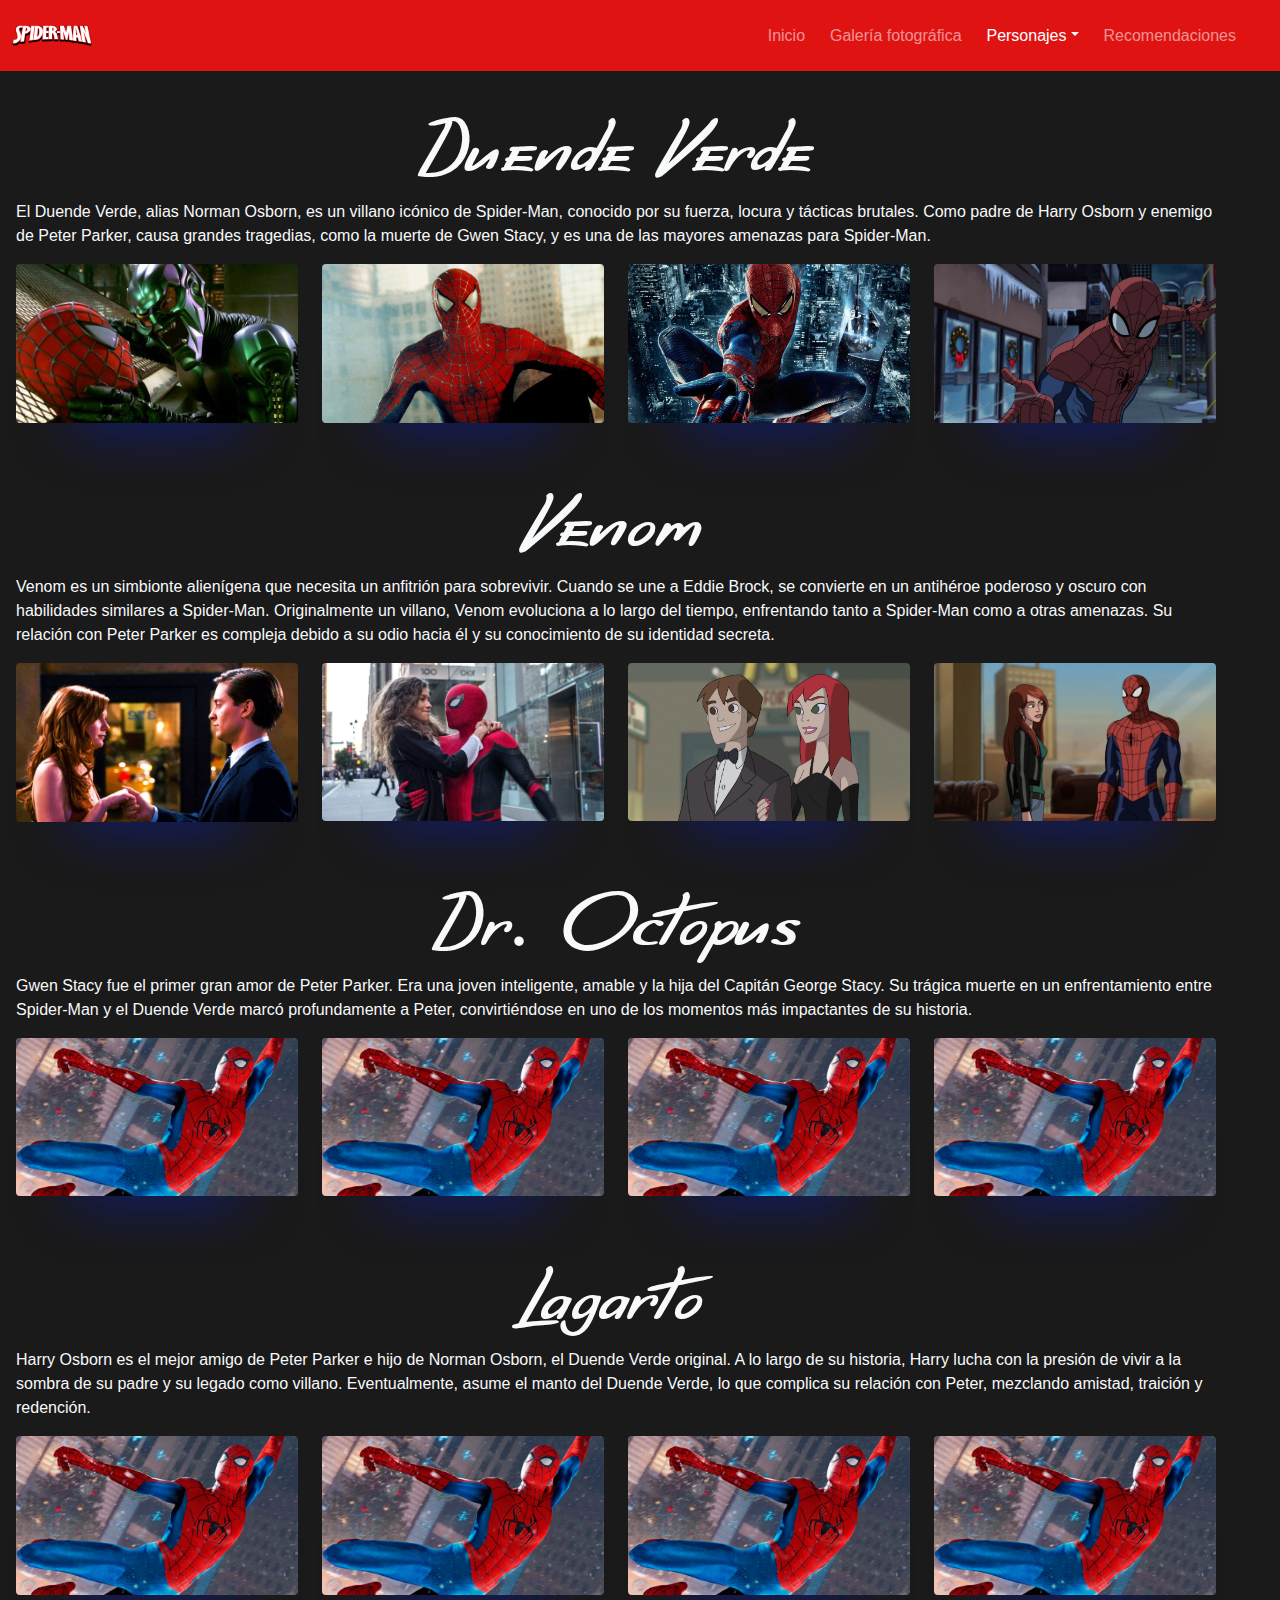
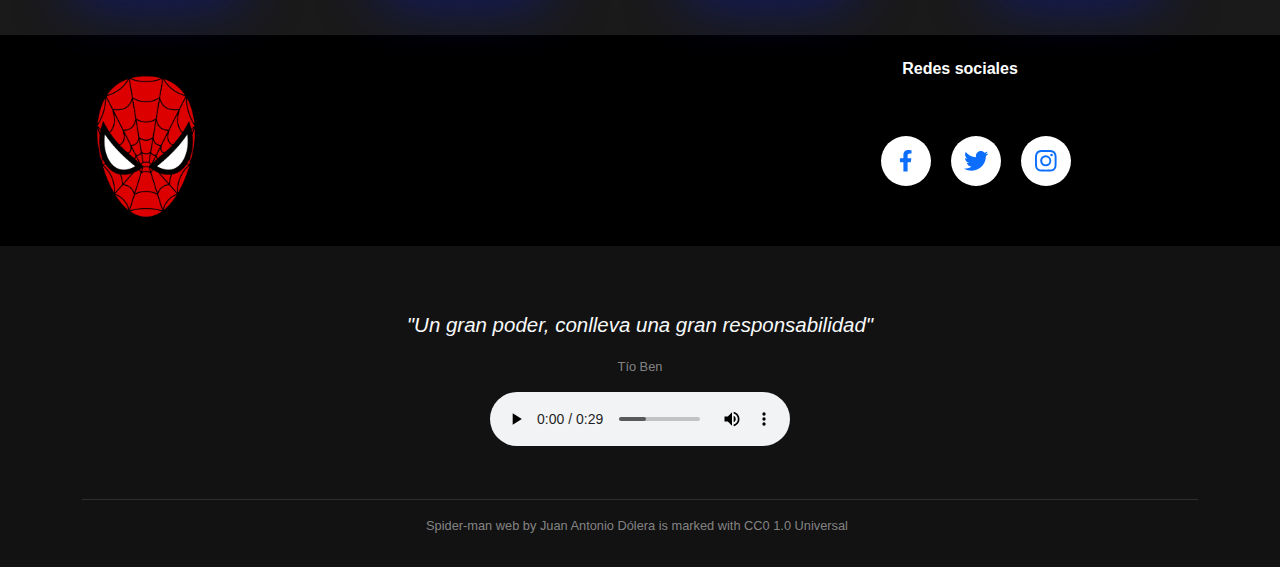
==== multimedia/enemigos.html @ 34dd820d "sawodif" ====
<!DOCTYPE html>
<html lang="en">
<head>
    <meta charset="UTF-8">
    <meta name="viewport" content="width=device-width, initial-scale=1.0">
    <title>Espaiderman - Enemigos de Peter Parker</title>
    <link rel="stylesheet" href="https://cdn.jsdelivr.net/npm/bootstrap@5.3.3/dist/css/bootstrap.min.css">
    <link rel="stylesheet" href="./estail.css">
    <!-- <link rel="stylesheet" href="./estilo_gal.css"> -->
    <link rel="icon" type="image/x-icon" href="./assets/images/logo/flavicon.png">
    <link rel='stylesheet' href='https://cdn-uicons.flaticon.com/2.6.0/uicons-regular-rounded/css/uicons-regular-rounded.css'>
    <link rel='stylesheet' href='https://cdn-uicons.flaticon.com/2.6.0/uicons-regular-straight/css/uicons-regular-straight.css'>
</head>
<body>
    <nav class="navbar fixed-top navbar-expand-md barra navbar-dark">
        <div class="container-fluid">
            <!-- Logotipo -->
            <a class="navbar-brand" href="#">
                <img src="./assets/images/logo/navbar.png" alt="Logo" width="80">
            </a>
    
            <!-- Botón Toggler -->
            <button class="navbar-toggler" type="button" data-bs-toggle="collapse" data-bs-target="#navbar_plegable">
                <label class="hamburger">
                    <input type="checkbox"/>
                    <svg viewBox="0 0 32 32">
                        <path
                            class="line line-top-bottom"
                            d="M27 10 13 10C10.8 10 9 8.2 9 6 9 3.5 10.8 2 13 2 15.2 2 17 3.8 17 6L17 26C17 28.2 18.8 30 21 30 23.2 30 25 28.2 25 26 25 23.8 23.2 22 21 22L7 22"
                        ></path>
                        <path class="line" d="M7 16 27 16"></path>
                    </svg>
                </label>
            </button>
            
            <!-- Enlaces -->
            <div class="collapse navbar-collapse justify-content-end me-4" id="navbar_plegable">
                <ul class="navbar-nav">
                    <li class="nav-item">
                        <a class="nav-link" href="./index.html"><i class="fi fi-rr-house-chimney"></i>&nbsp;&nbsp;Inicio</a>
                    </li>
                    <li class="nav-item">
                        <a class="nav-link" href="./galeria.html"><i class="fi fi-rr-panorama"></i>&nbsp;&nbsp;Galería fotográfica</a>
                    </li>
                    <!-- Dropdown -->
                    <li class="nav-item dropdown">
                        <a class="nav-link dropdown-toggle active" data-bs-toggle="dropdown" href="#" id="navbardrop"><i class="fi fi-rr-users-class"></i>&nbsp;&nbsp;Personajes</a>
                        <div class="dropdown-menu">
                            <a class="dropdown-item" href="./amigos.html"><img width="25" src="https://img.icons8.com/ios/50/spiderman-new.png" alt="spiderman-new"/> Amigos de Peter Parker</a>
                            <a class="dropdown-item" href="./enemigos.html"><img width="25" src="./assets/icons/ggoblin.png" alt="green-goblin"> Villanos</a>
                        </div>
                    </li>
                    <li class="nav-item">
                        <a class="nav-link" href="#"><i class="fi fi-rs-introduction"></i>&nbsp;&nbsp;Recomendaciones</a>
                    </li>
                </ul>
            </div>       
        </div>
    </nav>
    <main>
        <div class="container-fluid d-flex row mt-5 pt-3 text-light text-center">
            <div class="row p-3 mt-3">
                <h1 class="titulo">Duende Verde</h1>
                <p class="text-start">El Duende Verde, alias Norman Osborn, es un villano icónico de Spider-Man, conocido por su fuerza, locura y 
                tácticas brutales. Como padre de Harry Osborn y enemigo de Peter Parker, causa grandes tragedias, como la muerte de Gwen Stacy, y es 
                una de las mayores amenazas para Spider-Man.</p>
                <article class="col-6 col-md-3">
                    <img src="./assets/images/enemigos/duende1.jpg" alt="Duende Verde">
                    <img src="./assets/images/enemigos/dv1.png" alt="Duende Verde" style="width: 60%;">
                </article>
                <article class="col-6 col-md-3">
                    <img src="./assets/images/amigos/spider2.webp" alt="Duende Verde">
                    <img src="./assets/images/amigos/peter2.png" alt="Duende Verde" style="width: 60%;">
                </article>
                <article class="col-6 col-md-3 mt-3 mt-md-0">
                    <img src="./assets/images/amigos/spider3.jpg" alt="Duende Verde">
                    <img src="./assets/images/amigos/peter3.png" alt="Duende Verde" style="width: 60%;">
                </article>
                <article class="col-6 col-md-3 mt-3 mt-md-0">
                    <img src="./assets/images/amigos/spider4.jpg" alt="Duende Verde">
                    <img src="./assets/images/amigos/peter4.png" alt="Duende Verde" style="width: 60%;">
                </article>
            </div>
            <div class="row p-3 mt-3">
                <h1 class="titulo">Venom</h1>
                <p class="text-start">Venom es un simbionte alienígena que necesita un anfitrión para sobrevivir. Cuando se une a Eddie Brock, 
                se convierte en un antihéroe poderoso y oscuro con habilidades similares a Spider-Man. Originalmente un villano, Venom evoluciona a 
                lo largo del tiempo, enfrentando tanto a Spider-Man como a otras amenazas. Su relación con Peter Parker es compleja debido a su odio 
                hacia él y su conocimiento de su identidad secreta.</p>
                <article class="col-6 col-md-3">
                    <img src="./assets/images/amigos/mary1.jpg" alt="Mary Jane">
                    <img src="./assets/images/amigos/mj1.png" alt="Mary Jane" style="width: 60%;">
                </article>
                <article class="col-6 col-md-3">
                    <img src="./assets/images/amigos/mary2.webp" alt="Mary Jane">
                    <img src="./assets/images/amigos/mj2.png" alt="Mary Jane" style="width: 60%;">
                </article>
                <article class="col-6 col-md-3 mt-3 mt-md-0">
                    <img src="./assets/images/amigos/mary3.webp" alt="Mary Jane">
                    <img src="./assets/images/amigos/mj3.png" alt="Mary Jane" style="width: 60%;">
                </article>
                <article class="col-6 col-md-3 mt-3 mt-md-0">
                    <img src="./assets/images/amigos/mary4.webp" alt="Mary Jane">
                    <img src="./assets/images/amigos/mj4.png" alt="Mary Jane" style="width: 60%;">
                </article>
            </div>
            <div class="row p-3 mt-3">
                <h1 class="titulo">Dr. Octopus</h1>
                <p class="text-start">Gwen Stacy fue el primer gran amor de Peter Parker. Era una joven inteligente, amable y la hija del Capitán George Stacy. 
                Su trágica muerte en un enfrentamiento entre Spider-Man y el Duende Verde marcó profundamente a Peter, convirtiéndose en uno de los 
                momentos más impactantes de su historia.</p>
                <article class="col-6 col-md-3">
                    <img src="./assets/images/amigos/spider1.avif" alt="Spider-Man">
                    <img src="./assets/images/amigos/peterparker1.png" alt="Peter Parker">
                </article>
                <article class="col-6 col-md-3">
                    <img src="./assets/images/amigos/spider1.avif" alt="Spider-Man">
                    <img src="./assets/images/amigos/peterparker1.png" alt="Peter Parker">
                </article>
                <article class="col-6 col-md-3 mt-3 mt-md-0">
                    <img src="./assets/images/amigos/spider1.avif" alt="Spider-Man">
                    <img src="./assets/images/amigos/peterparker1.png" alt="Peter Parker">
                </article>
                <article class="col-6 col-md-3 mt-3 mt-md-0">
                    <img src="./assets/images/amigos/spider1.avif" alt="Spider-Man">
                    <img src="./assets/images/amigos/peterparker1.png" alt="Peter Parker">
                </article>
            </div>
            <div class="row p-3 mt-3 mb-4">
                <h1 class="titulo">Lagarto</h1>
                <p class="text-start">Harry Osborn es el mejor amigo de Peter Parker e hijo de Norman Osborn, el Duende Verde original. A lo largo de su historia, Harry 
                lucha con la presión de vivir a la sombra de su padre y su legado como villano. Eventualmente, asume el manto del Duende Verde, lo que 
                complica su relación con Peter, mezclando amistad, traición y redención.</p>
                <article class="col-6 col-md-3">
                    <img src="./assets/images/amigos/spider1.avif" alt="Spider-Man">
                    <img src="./assets/images/amigos/peterparker1.png" alt="Peter Parker">
                </article>
                <article class="col-6 col-md-3">
                    <img src="./assets/images/amigos/spider1.avif" alt="Spider-Man">
                    <img src="./assets/images/amigos/peterparker1.png" alt="Peter Parker">
                </article>
                <article class="col-6 col-md-3 mt-3 mt-md-0">
                    <img src="./assets/images/amigos/spider1.avif" alt="Spider-Man">
                    <img src="./assets/images/amigos/peterparker1.png" alt="Peter Parker">
                </article>
                <article class="col-6 col-md-3 mt-3 mt-md-0">
                    <img src="./assets/images/amigos/spider1.avif" alt="Spider-Man">
                    <img src="./assets/images/amigos/peterparker1.png" alt="Peter Parker">
                </article>
            </div>
        </div>
    </main>
    <footer>
        <div class="container-fluid footer">
            <div class="row text-center text-md-start py-4">
                <!-- Logo -->
                <div class="col-12 col-md-6 d-flex justify-content-center justify-content-md-start align-items-center mb-md-0 d-none d-md-block pt-3 ps-5">
                    <img src="./assets/images/logo/footer.png" alt="Logo" width="100" class="ms-5">
                </div>
                <!-- Redes sociales -->
                <div class="col-12 col-md-6">
                    <h6 class="text-center fw-bold">Redes sociales</h6>
                    <ul class="wrapper">
                        <a href="https://www.facebook.com/spiderman" target="_blank" class="icon facebook">
                            <span class="tooltip">Facebook</span>
                            <svg
                            viewBox="0 0 320 512"
                            height="1.2em"
                            fill="currentColor"
                            xmlns="http://www.w3.org/2000/svg"
                            >
                            <path
                                d="M279.14 288l14.22-92.66h-88.91v-60.13c0-25.35 12.42-50.06 52.24-50.06h40.42V6.26S260.43 0 225.36 0c-73.22 0-121.08 44.38-121.08 124.72v70.62H22.89V288h81.39v224h100.17V288z"
                            ></path>
                            </svg>
                        </a>
                        <a href="https://x.com/SpiderMan" target="_blank" class="icon twitter">
                            <span class="tooltip">Twitter</span>
                            <svg
                            height="1.8em"
                            fill="currentColor"
                            viewBox="0 0 48 48"
                            xmlns="http://www.w3.org/2000/svg"
                            class="twitter"
                            >
                                <path
                                    d="M42,12.429c-1.323,0.586-2.746,0.977-4.247,1.162c1.526-0.906,2.7-2.351,3.251-4.058c-1.428,0.837-3.01,1.452-4.693,1.776C34.967,9.884,33.05,9,30.926,9c-4.08,0-7.387,3.278-7.387,7.32c0,0.572,0.067,1.129,0.193,1.67c-6.138-0.308-11.582-3.226-15.224-7.654c-0.64,1.082-1,2.349-1,3.686c0,2.541,1.301,4.778,3.285,6.096c-1.211-0.037-2.351-0.374-3.349-0.914c0,0.022,0,0.055,0,0.086c0,3.551,2.547,6.508,5.923,7.181c-0.617,0.169-1.269,0.263-1.941,0.263c-0.477,0-0.942-0.054-1.392-0.135c0.94,2.902,3.667,5.023,6.898,5.086c-2.528,1.96-5.712,3.134-9.174,3.134c-0.598,0-1.183-0.034-1.761-0.104C9.268,36.786,13.152,38,17.321,38c13.585,0,21.017-11.156,21.017-20.834c0-0.317-0.01-0.633-0.025-0.945C39.763,15.197,41.013,13.905,42,12.429"
                                ></path>
                            </svg>
                        </a>
                        <a href="https://www.instagram.com/spiderman/" target="_blank" class="icon instagram">
                            <span class="tooltip">Instagram</span>
                            <svg
                            xmlns="http://www.w3.org/2000/svg"
                            height="1.2em"
                            fill="currentColor"
                            class="bi bi-instagram"
                            viewBox="0 0 16 16"
                            >
                                <path
                                    d="M8 0C5.829 0 5.556.01 4.703.048 3.85.088 3.269.222 2.76.42a3.917 3.917 0 0 0-1.417.923A3.927 3.927 0 0 0 .42 2.76C.222 3.268.087 3.85.048 4.7.01 5.555 0 5.827 0 8.001c0 2.172.01 2.444.048 3.297.04.852.174 1.433.372 1.942.205.526.478.972.923 1.417.444.445.89.719 1.416.923.51.198 1.09.333 1.942.372C5.555 15.99 5.827 16 8 16s2.444-.01 3.298-.048c.851-.04 1.434-.174 1.943-.372a3.916 3.916 0 0 0 1.416-.923c.445-.445.718-.891.923-1.417.197-.509.332-1.09.372-1.942C15.99 10.445 16 10.173 16 8s-.01-2.445-.048-3.299c-.04-.851-.175-1.433-.372-1.941a3.926 3.926 0 0 0-.923-1.417A3.911 3.911 0 0 0 13.24.42c-.51-.198-1.092-.333-1.943-.372C10.443.01 10.172 0 7.998 0h.003zm-.717 1.442h.718c2.136 0 2.389.007 3.232.046.78.035 1.204.166 1.486.275.373.145.64.319.92.599.28.28.453.546.598.92.11.281.24.705.275 1.485.039.843.047 1.096.047 3.231s-.008 2.389-.047 3.232c-.035.78-.166 1.203-.275 1.485a2.47 2.47 0 0 1-.599.919c-.28.28-.546.453-.92.598-.28.11-.704.24-1.485.276-.843.038-1.096.047-3.232.047s-2.39-.009-3.233-.047c-.78-.036-1.203-.166-1.485-.276a2.478 2.478 0 0 1-.92-.598 2.48 2.48 0 0 1-.6-.92c-.109-.281-.24-.705-.275-1.485-.038-.843-.046-1.096-.046-3.233 0-2.136.008-2.388.046-3.231.036-.78.166-1.204.276-1.486.145-.373.319-.64.599-.92.28-.28.546-.453.92-.598.282-.11.705-.24 1.485-.276.738-.034 1.024-.044 2.515-.045v.002zm4.988 1.328a.96.96 0 1 0 0 1.92.96.96 0 0 0 0-1.92zm-4.27 1.122a4.109 4.109 0 1 0 0 8.217 4.109 4.109 0 0 0 0-8.217zm0 1.441a2.667 2.667 0 1 1 0 5.334 2.667 2.667 0 0 1 0-5.334z"
                                ></path>
                            </svg>
                        </a>
                    </ul>
                </div>
            </div>
        </div>
        <div class="container-fluid text-center licencia p-3">
            <div class="m-5">
                <p class="quote text-light">"Un gran poder, conlleva una gran responsabilidad"</p>
                <p style="color: #ffffff7c;">Tío Ben</p>
                <p>
                    <audio controls>
                        <source src="./assets/sounds/ben.mp3" type="audio/mpeg">
                        <source src="./assets/sounds/ben.ogg" type="audio/ogg">
                        Tu navegador no soporta este archivo de audio.
                    </audio>
                </p>
            </div>
            <div class="container">
                <hr>
            </div>
            <p xmlns:cc="http://creativecommons.org/ns#" xmlns:dct="http://purl.org/dc/terms/"><span property="dct:title">Spider-man web</span> by <span property="cc:attributionName">Juan Antonio Dólera</span> is marked with <a href="https://creativecommons.org/publicdomain/zero/1.0/?ref=chooser-v1" target="_blank" rel="license noopener noreferrer" style="display:inline-block;">CC0 1.0 Universal<img style="height:22px!important;margin-left:3px;vertical-align:text-bottom;" src="https://mirrors.creativecommons.org/presskit/icons/cc.svg?ref=chooser-v1" alt=""><img style="height:22px!important;margin-left:3px;vertical-align:text-bottom;" src="https://mirrors.creativecommons.org/presskit/icons/zero.svg?ref=chooser-v1" alt=""></a></p>
        </div>
    </footer>
    <script src="https://cdn.jsdelivr.net/npm/bootstrap@5.3.3/dist/js/bootstrap.bundle.min.js"></script>
</body>
</html>
---- multimedia/estail.css ----
@font-face {
    font-family: 'FuenteSpider';
    src: url('./assets/fonts/2.ttf') format('truetype');
}

@font-face {
    font-family: 'FuenteSpider2';
    src: url('./assets/fonts/1.ttf') format('truetype');
}

body {
    font-family: Verdana, Geneva, Tahoma, sans-serif;
    background-color: #1a1a1a;
}

.bgcards1 {
    background-color: #0b2f51;
}

.bgcards2 {
    background-color: #801010;
}

.barra {
    background-color: #e01313;
}

.titulo {
    font-family: 'FuenteSpider';
    font-size: 5em;
}

.adaptaciones-titulo {
    font-family: 'FuenteSpider2';
    font-size: 1.7em;
    color: #f9ec00;
}

.interlineado {
    line-height: 3;
}

.inter2 {
    line-height: 2;
}

.licencia {
    font-size: 0.8em;
    background-color: #121212;
    color: #ffffff7c;
}

.licencia a {
    color: #ffffff7c;
    text-decoration: none;
}

.licencia a:hover {
    color: #ffffff;
}

.quote {
    font-style: italic;
    font-size: 1.6em;
}

.footer {
    background-color: #000000;
    color: #ffffff;
}

.prueba {
    width: 100%;
    object-fit: cover;
    border-radius: 16px;
    view-timeline-name: --reveal;
    animation-name: show;
    animation-fill-mode: both;

    animation-timeline: --reveal;
    animation-range: entry 25% cover 50%;
}

@keyframes show {
    from {
        opacity: 0; scale: 10%;
    }
    to {
        opacity: 1; scale: 100%;
    }
}

.principal {
    display: grid;
    padding-block: 128px;
    place-content: center;
    gap: 8px;
}

/* CSS para iconos de las redes sociales del footer. Diseño inspirado en la web: uiverse.io */
.wrapper {
    display: inline-flex;
    list-style: none;
    height: 120px;
    width: 100%;
    padding-top: 40px;
    font-family: "Poppins", sans-serif;
    justify-content: center;
}

.wrapper .icon {
    position: relative;
    background: #fff;
    border-radius: 50%;
    margin: 10px;
    width: 50px;
    height: 50px;
    font-size: 18px;
    display: flex;
    justify-content: center;
    align-items: center;
    flex-direction: column;
    box-shadow: 0 10px 10px rgba(0, 0, 0, 0.1);
    cursor: pointer;
    transition: all 0.2s cubic-bezier(0.68, -0.55, 0.265, 1.55);
}

.wrapper .tooltip {
    position: absolute;
    top: 0;
    font-size: 14px;
    background: #fff;
    color: #fff;
    padding: 5px 8px;
    border-radius: 5px;
    box-shadow: 0 10px 10px rgba(0, 0, 0, 0.1);
    opacity: 0;
    pointer-events: none;
    transition: all 0.3s cubic-bezier(0.68, -0.55, 0.265, 1.55);
}

.wrapper .tooltip::before {
    position: absolute;
    content: "";
    height: 8px;
    width: 8px;
    background: #fff;
    bottom: -3px;
    left: 50%;
    transform: translate(-50%) rotate(45deg);
    transition: all 0.3s cubic-bezier(0.68, -0.55, 0.265, 1.55);
}

.wrapper .icon:hover .tooltip {
    top: -45px;
    opacity: 1;
    visibility: visible;
    pointer-events: auto;
}

.wrapper .icon:hover span,
.wrapper .icon:hover .tooltip {
    text-shadow: 0px -1px 0px rgba(0, 0, 0, 0.1);
}

.wrapper .facebook:hover,
.wrapper .facebook:hover .tooltip,
.wrapper .facebook:hover .tooltip::before {
    background: #1877f2;
    color: #fff;
}

.wrapper .twitter:hover,
.wrapper .twitter:hover .tooltip,
.wrapper .twitter:hover .tooltip::before {
    background: #1da1f2;
    color: #fff;
}

.wrapper .instagram:hover,
.wrapper .instagram:hover .tooltip,
.wrapper .instagram:hover .tooltip::before {
    background: #e4405f;
    color: #fff;
}

/* Menú hamburguesa. Diseño inspirado en la web: uiverse.io */
.hamburger {
    cursor: pointer;
}

.hamburger input {
    display: none;
}

.hamburger svg {
    height: 1.5em;
    transition: transform 600ms cubic-bezier(0.4, 0, 0.2, 1);
}

.line {
    fill: none;
    stroke: rgb(255, 255, 255);
    stroke-linecap: round;
    stroke-linejoin: round;
    stroke-width: 3;
    transition:
        stroke-dasharray 600ms cubic-bezier(0.4, 0, 0.2, 1),
        stroke-dashoffset 600ms cubic-bezier(0.4, 0, 0.2, 1);
}

.line-top-bottom {
    stroke-dasharray: 12 63;
}

.hamburger input:checked + svg {
    transform: rotate(-45deg);
}

.hamburger input:checked + svg .line-top-bottom {
    stroke-dasharray: 20 300;
    stroke-dashoffset: -32.42;
}

/* Galería */
.galeria img {
    transition: transform 0.3s ease, box-shadow 0.3s ease;
}

.galeria img:hover {
    transform: scale(1.03
    );
    box-shadow: 0 8px 15px rgba(0, 0, 0, 0.3);
    cursor: pointer;
}

/* Estilos para la galería de personajes*/
article {
    position: relative;
    width: 250px;
    transition: all .3s ease;
}

article img:first-child {
    box-shadow: 0 60px 60px -60px #001eff80;
    border-radius: 4px;
    object-fit: cover;
    width: 100%;
}

article img:last-child {
    position: absolute;
    width: 200px;
    bottom: 0;
    left: 0;
    right: 0;
    margin: auto;
    transform: translateY(25%);
    transition: .3s ease;
    opacity: 0;
}

article:hover {
    transform: perspective(250px) rotateX(10deg) translateY(-5%) translateZ(0);
}   

article::before {
    content: '';
    position: absolute;
    bottom: 0;
    height: 100%;
    width: 100%;
    background-image: 
    linear-gradient(
        to bottom,
        transparent 10%,
        rgba(0, 0, 0, 0.5) 50%,
        rgba(0, 0, 0) 100%
    );
    opacity: 0;
    transition: all .3s ease;
}

article:hover::before {
    opacity: 1;
}

article:hover img:last-child {
    opacity: 1;
    transform: translateY(10%);
}
---- multimedia/estilo_gal.css ----
.container, .row, .col {
    padding: 0;
    margin: 0;
}
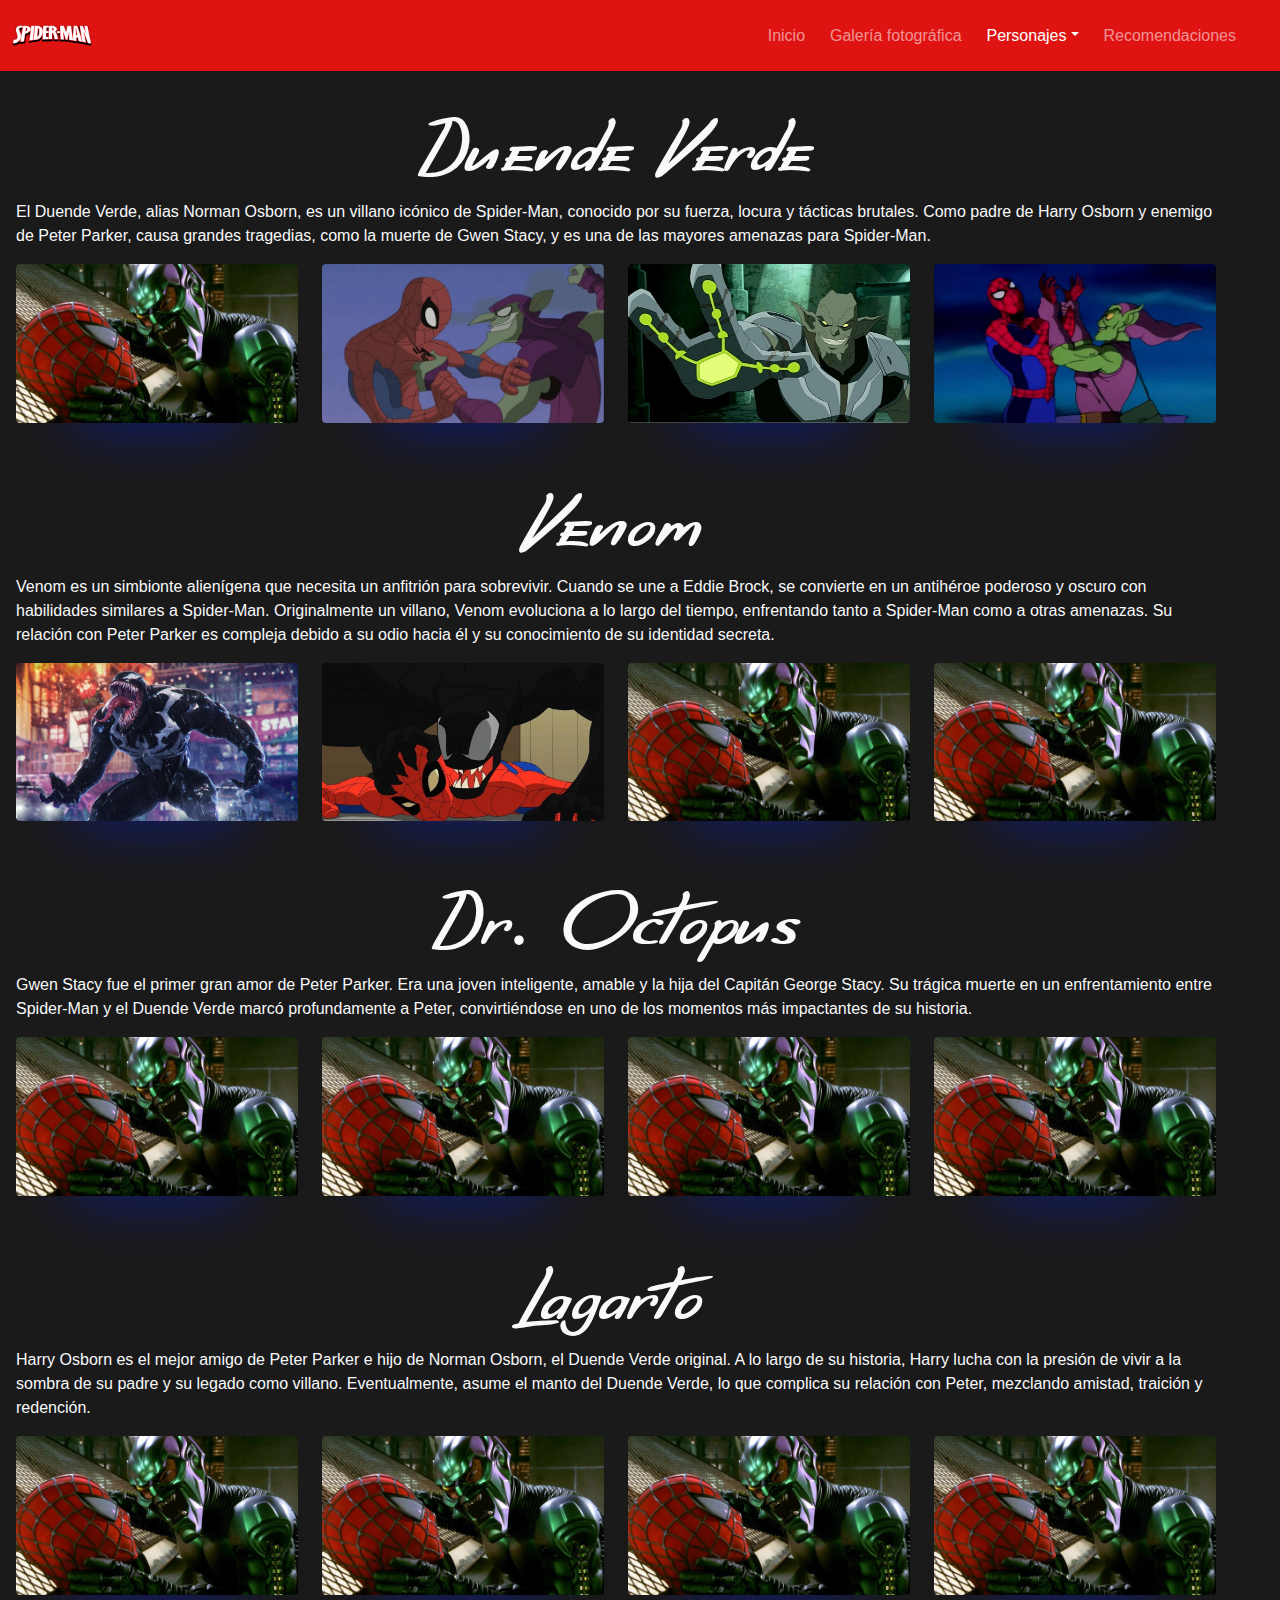
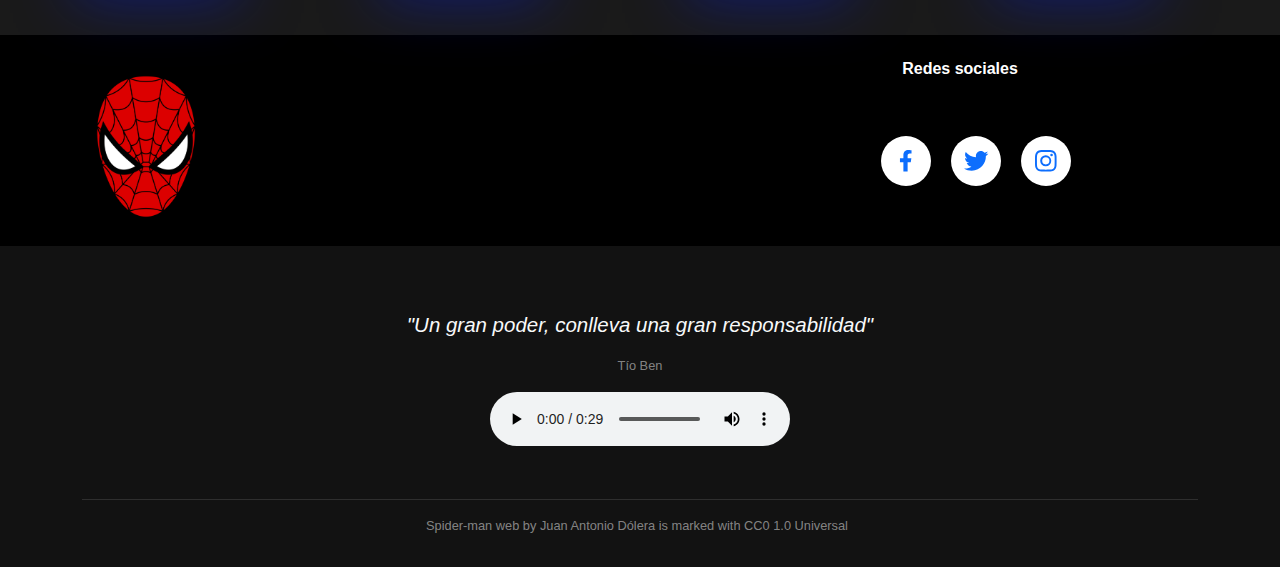
==== commit c79d8671: "sadfg" ====
--- a/multimedia/enemigos.html
+++ b/multimedia/enemigos.html
@@ -69,16 +69,16 @@
                     <img src="./assets/images/enemigos/dv1.png" alt="Duende Verde" style="width: 60%;">
                 </article>
                 <article class="col-6 col-md-3">
-                    <img src="./assets/images/amigos/spider2.webp" alt="Duende Verde">
-                    <img src="./assets/images/amigos/peter2.png" alt="Duende Verde" style="width: 60%;">
-                </article>
-                <article class="col-6 col-md-3 mt-3 mt-md-0">
-                    <img src="./assets/images/amigos/spider3.jpg" alt="Duende Verde">
-                    <img src="./assets/images/amigos/peter3.png" alt="Duende Verde" style="width: 60%;">
-                </article>
-                <article class="col-6 col-md-3 mt-3 mt-md-0">
-                    <img src="./assets/images/amigos/spider4.jpg" alt="Duende Verde">
-                    <img src="./assets/images/amigos/peter4.png" alt="Duende Verde" style="width: 60%;">
+                    <img src="./assets/images/enemigos/duende2.jpg" alt="Duende Verde">
+                    <img src="./assets/images/enemigos/dv2.png" alt="Duende Verde" style="width: 60%;">
+                </article>
+                <article class="col-6 col-md-3 mt-3 mt-md-0">
+                    <img src="./assets/images/enemigos/duende3.jpg" alt="Duende Verde">
+                    <img src="./assets/images/enemigos/dv3.png" alt="Duende Verde" style="width: 60%;">
+                </article>
+                <article class="col-6 col-md-3 mt-3 mt-md-0">
+                    <img src="./assets/images/enemigos/duende4.png" alt="Duende Verde">
+                    <img src="./assets/images/enemigos/dv4.png" alt="Duende Verde" style="width: 60%;">
                 </article>
             </div>
             <div class="row p-3 mt-3">
@@ -88,20 +88,20 @@
                 lo largo del tiempo, enfrentando tanto a Spider-Man como a otras amenazas. Su relación con Peter Parker es compleja debido a su odio 
                 hacia él y su conocimiento de su identidad secreta.</p>
                 <article class="col-6 col-md-3">
-                    <img src="./assets/images/amigos/mary1.jpg" alt="Mary Jane">
-                    <img src="./assets/images/amigos/mj1.png" alt="Mary Jane" style="width: 60%;">
-                </article>
-                <article class="col-6 col-md-3">
-                    <img src="./assets/images/amigos/mary2.webp" alt="Mary Jane">
-                    <img src="./assets/images/amigos/mj2.png" alt="Mary Jane" style="width: 60%;">
-                </article>
-                <article class="col-6 col-md-3 mt-3 mt-md-0">
-                    <img src="./assets/images/amigos/mary3.webp" alt="Mary Jane">
-                    <img src="./assets/images/amigos/mj3.png" alt="Mary Jane" style="width: 60%;">
-                </article>
-                <article class="col-6 col-md-3 mt-3 mt-md-0">
-                    <img src="./assets/images/amigos/mary4.webp" alt="Mary Jane">
-                    <img src="./assets/images/amigos/mj4.png" alt="Mary Jane" style="width: 60%;">
+                    <img src="./assets/images/enemigos/venom1.jpg" alt="Venom">
+                    <img src="./assets/images/enemigos/v1.webp" alt="Venom" style="width: 50%;">
+                </article>
+                <article class="col-6 col-md-3">
+                    <img src="./assets/images/enemigos/venom2.jpg" alt="Venom">
+                    <img src="./assets/images/enemigos/v2.png" alt="Venom" style="width: 60%;">
+                </article>
+                <article class="col-6 col-md-3 mt-3 mt-md-0">
+                    <img src="./assets/images/enemigos/duende1.jpg" alt="Venom">
+                    <img src="./assets/images/enemigos/dv1.png" alt="Venom" style="width: 60%;">
+                </article>
+                <article class="col-6 col-md-3 mt-3 mt-md-0">
+                    <img src="./assets/images/enemigos/duende1.jpg" alt="Venom">
+                    <img src="./assets/images/enemigos/dv1.png" alt="Venom" style="width: 60%;">
                 </article>
             </div>
             <div class="row p-3 mt-3">
@@ -110,20 +110,20 @@
                 Su trágica muerte en un enfrentamiento entre Spider-Man y el Duende Verde marcó profundamente a Peter, convirtiéndose en uno de los 
                 momentos más impactantes de su historia.</p>
                 <article class="col-6 col-md-3">
-                    <img src="./assets/images/amigos/spider1.avif" alt="Spider-Man">
-                    <img src="./assets/images/amigos/peterparker1.png" alt="Peter Parker">
-                </article>
-                <article class="col-6 col-md-3">
-                    <img src="./assets/images/amigos/spider1.avif" alt="Spider-Man">
-                    <img src="./assets/images/amigos/peterparker1.png" alt="Peter Parker">
-                </article>
-                <article class="col-6 col-md-3 mt-3 mt-md-0">
-                    <img src="./assets/images/amigos/spider1.avif" alt="Spider-Man">
-                    <img src="./assets/images/amigos/peterparker1.png" alt="Peter Parker">
-                </article>
-                <article class="col-6 col-md-3 mt-3 mt-md-0">
-                    <img src="./assets/images/amigos/spider1.avif" alt="Spider-Man">
-                    <img src="./assets/images/amigos/peterparker1.png" alt="Peter Parker">
+                    <img src="./assets/images/enemigos/duende1.jpg" alt="">
+                    <img src="./assets/images/enemigos/dv1.png" alt="" style="width: 60%;">
+                </article>
+                <article class="col-6 col-md-3">
+                    <img src="./assets/images/enemigos/duende1.jpg" alt="">
+                    <img src="./assets/images/enemigos/dv1.png" alt="" style="width: 60%;">
+                </article>
+                <article class="col-6 col-md-3 mt-3 mt-md-0">
+                    <img src="./assets/images/enemigos/duende1.jpg" alt="">
+                    <img src="./assets/images/enemigos/dv1.png" alt="" style="width: 60%;">
+                </article>
+                <article class="col-6 col-md-3 mt-3 mt-md-0">
+                    <img src="./assets/images/enemigos/duende1.jpg" alt="">
+                    <img src="./assets/images/enemigos/dv1.png" alt="" style="width: 60%;">
                 </article>
             </div>
             <div class="row p-3 mt-3 mb-4">
@@ -132,20 +132,20 @@
                 lucha con la presión de vivir a la sombra de su padre y su legado como villano. Eventualmente, asume el manto del Duende Verde, lo que 
                 complica su relación con Peter, mezclando amistad, traición y redención.</p>
                 <article class="col-6 col-md-3">
-                    <img src="./assets/images/amigos/spider1.avif" alt="Spider-Man">
-                    <img src="./assets/images/amigos/peterparker1.png" alt="Peter Parker">
-                </article>
-                <article class="col-6 col-md-3">
-                    <img src="./assets/images/amigos/spider1.avif" alt="Spider-Man">
-                    <img src="./assets/images/amigos/peterparker1.png" alt="Peter Parker">
-                </article>
-                <article class="col-6 col-md-3 mt-3 mt-md-0">
-                    <img src="./assets/images/amigos/spider1.avif" alt="Spider-Man">
-                    <img src="./assets/images/amigos/peterparker1.png" alt="Peter Parker">
-                </article>
-                <article class="col-6 col-md-3 mt-3 mt-md-0">
-                    <img src="./assets/images/amigos/spider1.avif" alt="Spider-Man">
-                    <img src="./assets/images/amigos/peterparker1.png" alt="Peter Parker">
+                    <img src="./assets/images/enemigos/duende1.jpg" alt="">
+                    <img src="./assets/images/enemigos/dv1.png" alt="" style="width: 60%;">
+                </article>
+                <article class="col-6 col-md-3">
+                    <img src="./assets/images/enemigos/duende1.jpg" alt="">
+                    <img src="./assets/images/enemigos/dv1.png" alt="" style="width: 60%;">
+                </article>
+                <article class="col-6 col-md-3 mt-3 mt-md-0">
+                    <img src="./assets/images/enemigos/duende1.jpg" alt="">
+                    <img src="./assets/images/enemigos/dv1.png" alt="" style="width: 60%;">
+                </article>
+                <article class="col-6 col-md-3 mt-3 mt-md-0">
+                    <img src="./assets/images/enemigos/duende1.jpg" alt="">
+                    <img src="./assets/images/enemigos/dv1.png" alt="" style="width: 60%;">
                 </article>
             </div>
         </div>
